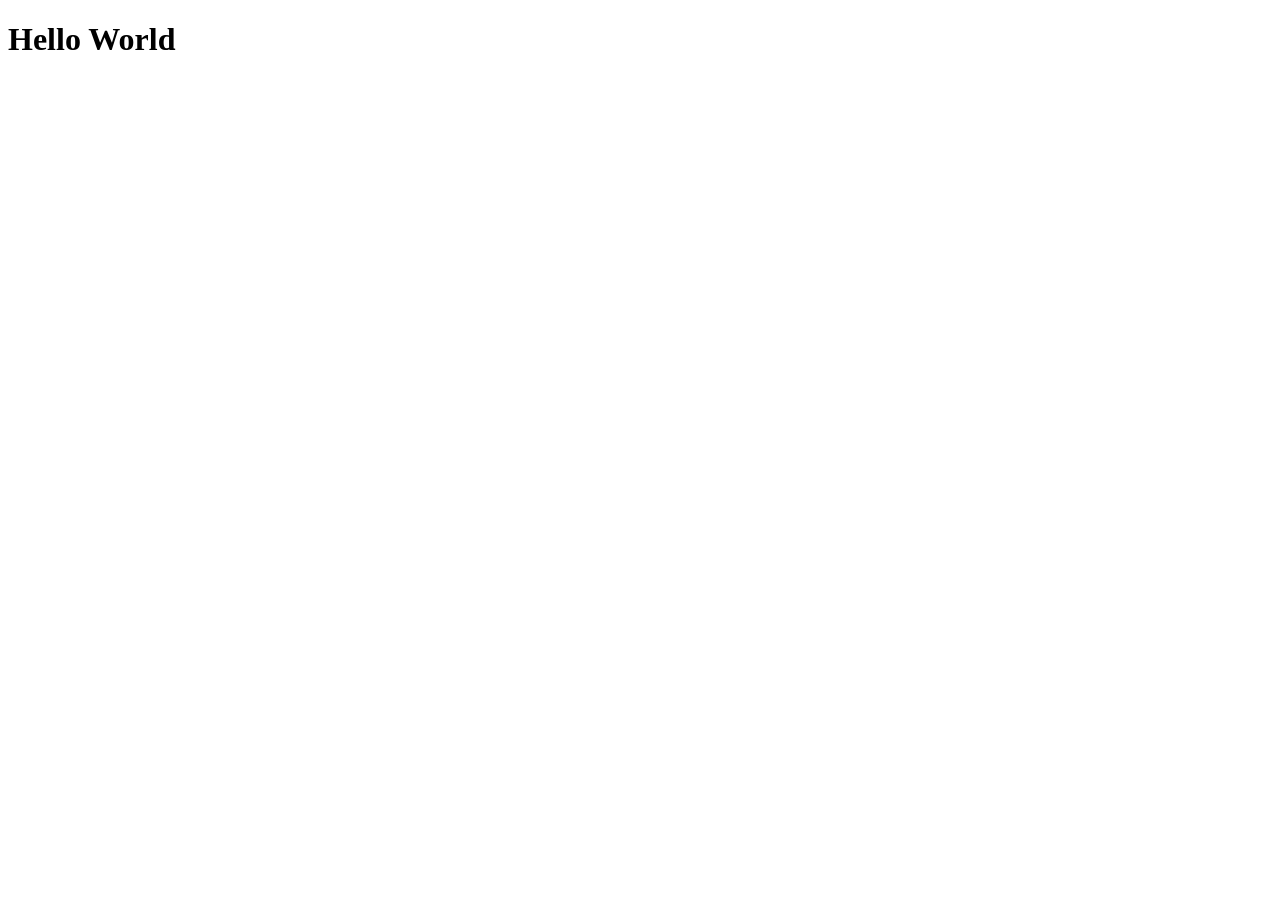
==== templates/index.html @ 84f8ea30 "primeiro commit" ====
<!DOCTYPE html>
<html lang="pt br">
<head>
    <meta charset="UTF-8">
    <meta name="viewport" content="width=device-width, initial-scale=1.0">
    <title>EcoHub</title>
</head>
<body>
    <h1>Hello World</h1>
</body>
</html>
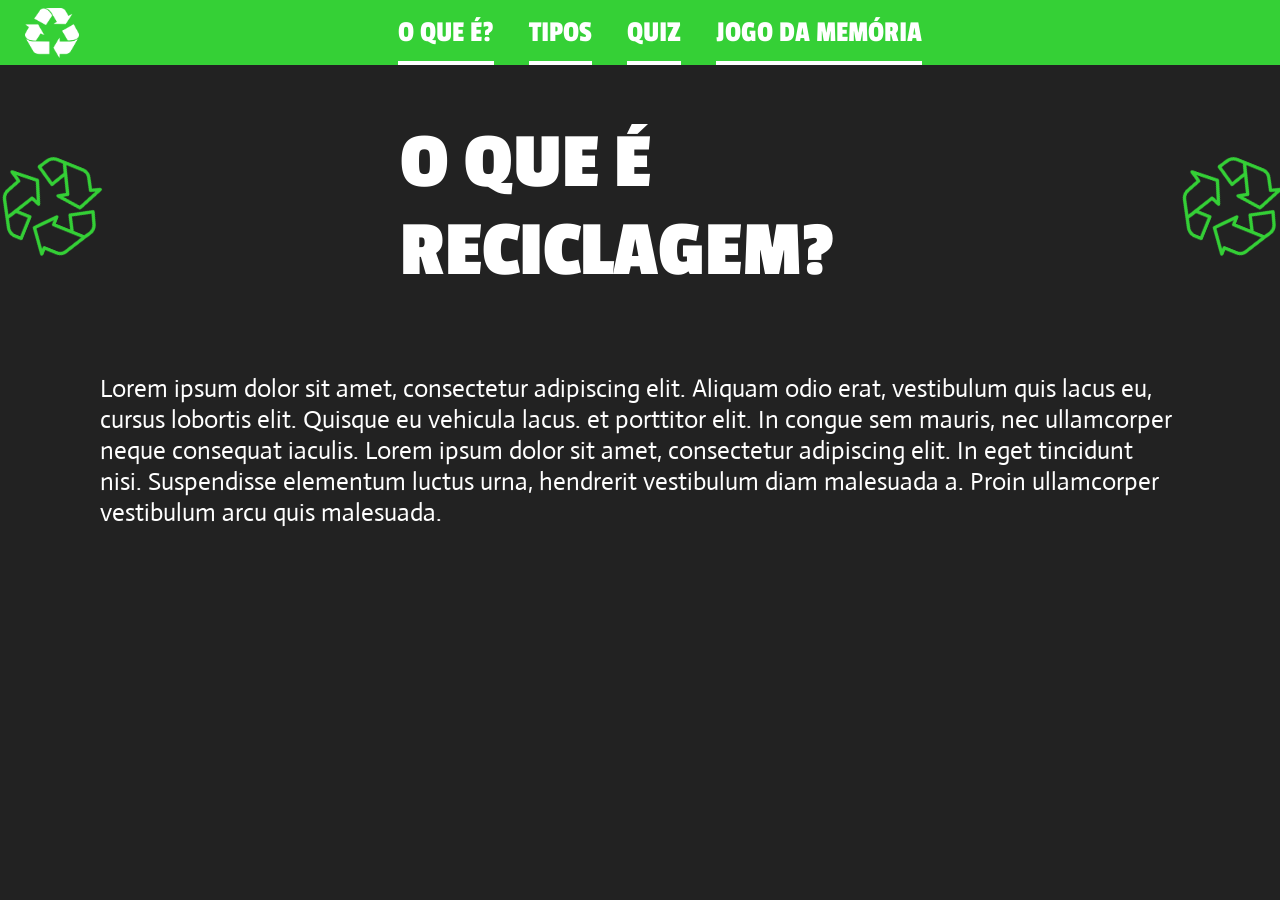
==== commit cd631c68: "segundo commit" ====
--- a/templates/index.html
+++ b/templates/index.html
@@ -1,11 +1,60 @@
 <!DOCTYPE html>
-<html lang="pt br">
+<html lang="pt-br">
+
 <head>
     <meta charset="UTF-8">
-    <meta name="viewport" content="width=device-width, initial-scale=1.0">
+    <meta name="viewport" content="width=device-width, initial-scale=1">
     <title>EcoHub</title>
+    <link rel="stylesheet" href="/style.css">
+    <script src="/script.js" defer></script>
+    <link rel="preconnect" href="https://fonts.googleapis.com">
+    <link rel="preconnect" href="https://fonts.gstatic.com" crossorigin>
+    <link href="https://fonts.googleapis.com/css2?family=Passion+One:wght@400;700;900&display=swap" rel="stylesheet">
+    <link rel="preconnect" href="https://fonts.googleapis.com">
+    <link rel="preconnect" href="https://fonts.gstatic.com" crossorigin>
+    <link href="https://fonts.googleapis.com/css2?family=Actor&display=swap" rel="stylesheet">
+
 </head>
+
 <body>
-    <h1>Hello World</h1>
+    <div class="navbar">
+        <img src="/img/recicle_logo.png" alt="logo" />
+        <nav>
+            <ul>
+                <li><a href="#">O QUE É?</a></li>
+                <li><a href="#">TIPOS</a></li>
+                <li><a href="/templates/quiz.html">QUIZ</a></li>
+                <li><a href="#">JOGO DA MEMÓRIA</a></li>
+            </ul>
+        </nav>
+    </div>
+
+
+    <div class="container">
+
+
+        <div class="title">
+            <img src="/img/recycle-sign.png" alt="recicle">
+            <h1>O QUE É RECICLAGEM?</h1>
+            <img src="/img/recycle-sign.png" alt="recicle" id="invert_recicle">
+        </div>
+
+
+        <div class="text">
+            
+            <p>Lorem ipsum dolor sit amet, consectetur adipiscing elit. Aliquam odio erat, vestibulum quis lacus eu,
+                cursus lobortis elit. Quisque eu vehicula lacus. et porttitor elit. In congue sem mauris, nec
+                ullamcorper neque consequat iaculis. Lorem ipsum dolor sit amet, consectetur adipiscing elit. In eget
+                tincidunt nisi. Suspendisse elementum luctus urna, hendrerit vestibulum diam malesuada a. Proin
+                ullamcorper vestibulum arcu quis malesuada.
+            </p>
+        </div>
+
+    </div>
+
+
+
+
 </body>
+
 </html>
--- a/style.css
+++ b/style.css
@@ -0,0 +1,161 @@
+body {
+    margin: 0;
+    padding: 0;
+    background-color: #222222;
+    
+}
+
+.navbar {
+    display: flex;
+    flex-direction: row;
+    justify-content: center;
+    align-items: center;
+    background-color: #35D036;
+}
+
+.navbar ul {
+    display: flex;
+    flex-direction: row;
+    gap: 35px;
+}
+
+.navbar ul li {
+    list-style: none;
+    font-family: "Passion One";
+}
+
+.navbar ul li a {
+    text-decoration: underline 4px solid white;
+    text-underline-offset: 20px;
+    color: white;
+    font-size: 30px;
+}
+
+.navbar img {
+    height: 50px;
+    position: absolute;
+    left: 25px;
+}
+
+
+.container{
+    display: flex;
+    flex-direction: column;
+    align-items: center;
+}
+
+
+.title{
+    font-family: "Passion One";
+    font-size: 40px;
+    color: white;
+    display: flex;
+    flex-direction: row;
+    align-items: center;
+    gap: 300px;
+    
+    
+}
+.title img{
+    height: 100px;
+    transform: rotateZ(22deg);
+}
+.invert_recicle img{
+    transform: rotateZ(-22deg);
+}
+
+
+
+.text{
+    color: white;
+    font-size: 25px;
+    font-family: "Actor";
+    margin: 0 100px 0 100px;
+}
+
+
+
+
+
+
+@media (max-width: 1024px) {
+    .navbar ul {
+        gap: 20px;
+    }
+
+    .navbar ul li a {
+        font-size: 20px;
+        text-underline-offset: 5px;
+    }
+
+    .navbar img {
+        height: 30px;
+        
+    }
+}
+
+
+
+
+
+
+@media (max-width: 768px) {
+    .navbar {
+        flex-direction: row;
+       
+    }
+
+    .navbar ul {
+        flex-direction: row;
+        /* menu vertical */
+        align-items: center;
+        gap: 10px;
+    }
+
+    .navbar ul li a {
+        font-size: 10px;
+        text-decoration: underline 2px solid white;
+        text-underline-offset: 3px;
+    }
+
+    .navbar img {
+        height: 25px;
+    }
+}
+
+
+
+
+
+
+
+
+
+
+
+@media (max-width: 412px) {
+    .navbar {
+        flex-direction: row;
+        align-items: center;
+      
+    }
+
+    .navbar ul {
+        flex-direction: row;
+   
+        align-items: center;
+        gap: 10px;
+    }
+
+    .navbar ul li a {
+        font-size: 7px;
+    }
+
+    .navbar ul {
+        gap: 7px;
+    }
+
+    .navbar img {
+        height: 15px;
+    }
+}
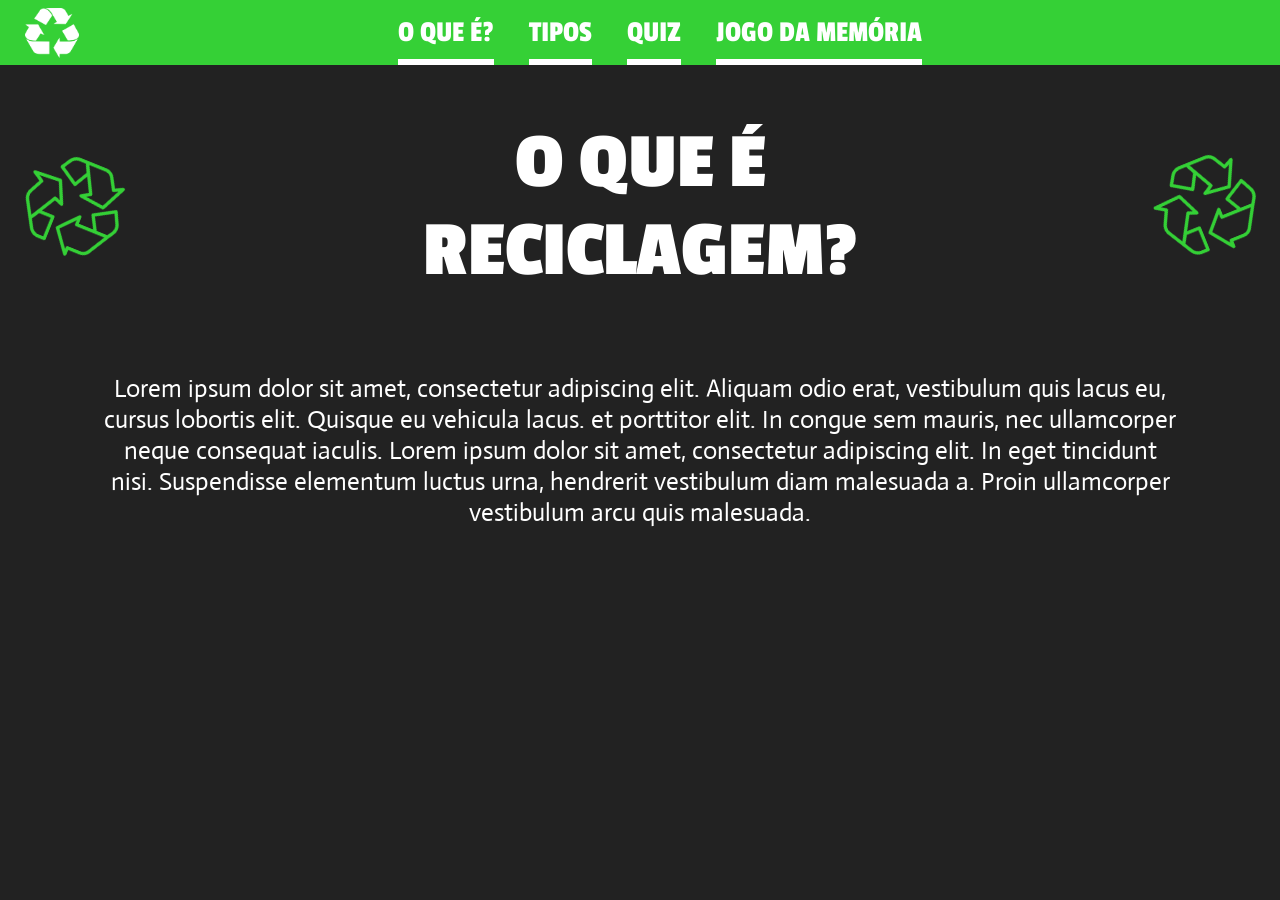
==== commit de90348f: "style" ====
--- a/templates/index.html
+++ b/templates/index.html
@@ -21,8 +21,30 @@
         <img src="/img/recicle_logo.png" alt="logo" />
         <nav>
             <ul>
-                <li><a href="#">O QUE É?</a></li>
-                <li><a href="#">TIPOS</a></li>
+                <li><a href="/templates/index.html">O QUE É?</a></li>
+
+
+
+                <li class="tipos">
+                    <a href="#">TIPOS</a>
+
+
+                    <div class="mega-menu">
+                        <a href="/templates/papel.html">PAPEL</a>
+                        <a href="/templates/metal.html">METAL</a>
+                        <a href="/templates/organico.html">ORGÂNICO</a>
+                        <a href="/templates/radioativo.html">RADIOATIVO</a>
+                        <a href="/templates/madeira.html">MADEIRA</a>
+                        <a href="/templates/plastico.html">PLÁSTICO</a>
+                        <a href="/templates/vidro.html">VIDRO</a>
+                        <a href="/templates/saude.html">SAÚDE</a>
+                        <a href="/templates/pilha.html">PILHAS E BATERIAS</a>
+                        <a href="/templates/naoreciclavel.html">NÃO RECICLÁVEL</a>
+                    </div>
+                </li>
+
+
+
                 <li><a href="/templates/quiz.html">QUIZ</a></li>
                 <li><a href="#">JOGO DA MEMÓRIA</a></li>
             </ul>
@@ -41,7 +63,7 @@
 
 
         <div class="text">
-            
+
             <p>Lorem ipsum dolor sit amet, consectetur adipiscing elit. Aliquam odio erat, vestibulum quis lacus eu,
                 cursus lobortis elit. Quisque eu vehicula lacus. et porttitor elit. In congue sem mauris, nec
                 ullamcorper neque consequat iaculis. Lorem ipsum dolor sit amet, consectetur adipiscing elit. In eget
--- a/style.css
+++ b/style.css
@@ -2,7 +2,7 @@
     margin: 0;
     padding: 0;
     background-color: #222222;
-    
+
 }
 
 .navbar {
@@ -25,8 +25,8 @@
 }
 
 .navbar ul li a {
-    text-decoration: underline 4px solid white;
-    text-underline-offset: 20px;
+    text-decoration: underline 6px solid white;
+    text-underline-offset: 18px;
     color: white;
     font-size: 30px;
 }
@@ -37,15 +37,51 @@
     left: 25px;
 }
 
-
-.container{
+.mega-menu {
+    position: absolute;
+    top: 100%;
+    left: 50%;
+    transform: translateX(-50%);
+    
+    width: 700px;
+    background: #6b6b6b;
+    border-radius: 15px;
+    padding: 20px;
+
+    display: none;
+
+    grid-template-columns: repeat(5, 1fr);
+    gap: 15px;
+}
+
+/* mostrar ao passar o mouse */
+.tipos:hover .mega-menu {
+    display: grid;
+}
+
+/* itens */
+.mega-menu a {
+    color: white;
+    font-size: 18px;
+    padding: 5px;
+    text-align: center;
+}
+
+
+
+
+
+
+
+.container {
     display: flex;
     flex-direction: column;
     align-items: center;
-}
-
-
-.title{
+    padding: 0 100px 0 100px;
+}
+
+
+.title {
     font-family: "Passion One";
     font-size: 40px;
     color: white;
@@ -53,109 +89,187 @@
     flex-direction: row;
     align-items: center;
     gap: 300px;
-    
-    
-}
-.title img{
+    text-align: center;
+
+
+}
+
+.title img {
     height: 100px;
     transform: rotateZ(22deg);
 }
-.invert_recicle img{
+
+#invert_recicle {
     transform: rotateZ(-22deg);
 }
 
 
 
-.text{
+.text {
     color: white;
     font-size: 25px;
     font-family: "Actor";
-    margin: 0 100px 0 100px;
-}
-
-
-
-
-
-
-@media (max-width: 1024px) {
-    .navbar ul {
+    text-align: center;
+}
+
+
+
+
+
+
+
+
+
+@media (max-width: 1100px) {
+    .navbar ul {
+        gap: 25px;
+    }
+
+    .navbar ul li a {
+        font-size: 42px;
+        text-decoration: underline 7px solid white;
+        text-underline-offset: 18px;
+    }
+
+    .navbar img {
+        height: 60px;
+        position: absolute;
+        left: 10px;
+    }
+
+    .container {
+        padding: 0 30px 0 30px;
+    }
+
+    .title {
+
+        gap: 100px;
+        font-size: 40px;
+
+    }
+
+    .title img {
+        height: 120px;
+        transform: rotateZ(22deg);
+    }
+
+    .text {
+        font-size: 35px;
+    }
+
+}
+
+
+
+
+@media (max-width: 768px) {
+    .navbar {
+        flex-direction: row;
+        align-items: center;
+
+    }
+
+    .navbar ul {
+        flex-direction: row;
+
+        align-items: center;
         gap: 20px;
     }
 
     .navbar ul li a {
-        font-size: 20px;
-        text-underline-offset: 5px;
+        font-size: 21px;
+        text-decoration: underline 4px solid white;
+        text-underline-offset: 17px;
+    }
+
+    .navbar ul {
+        gap: 20px;
     }
 
     .navbar img {
         height: 30px;
-        
-    }
-}
-
-
-
-
-
-
-@media (max-width: 768px) {
+        position: absolute;
+        left: 5px;
+    }
+
+    .container {
+        padding: 0 20px 0 20px;
+    }
+
+    .title {
+
+        gap: 20px;
+        font-size: 17px;
+
+    }
+
+    .title img {
+        height: 50px;
+        transform: rotateZ(22deg);
+    }
+
+    .text {
+        font-size: 16px;
+    }
+}
+
+
+
+
+
+
+
+
+
+
+
+@media (max-width: 412px) {
     .navbar {
         flex-direction: row;
-       
-    }
-
-    .navbar ul {
-        flex-direction: row;
-        /* menu vertical */
+        align-items: center;
+
+    }
+
+    .navbar ul {
+        flex-direction: row;
+
         align-items: center;
         gap: 10px;
     }
 
     .navbar ul li a {
-        font-size: 10px;
-        text-decoration: underline 2px solid white;
-        text-underline-offset: 3px;
+        font-size: 15px;
+        text-decoration: underline 3px solid white;
+        text-underline-offset: 17px;
+    }
+
+    .navbar ul {
+        gap: 10px;
     }
 
     .navbar img {
         height: 25px;
-    }
-}
-
-
-
-
-
-
-
-
-
-
-
-@media (max-width: 412px) {
-    .navbar {
-        flex-direction: row;
-        align-items: center;
-      
-    }
-
-    .navbar ul {
-        flex-direction: row;
-   
-        align-items: center;
-        gap: 10px;
-    }
-
-    .navbar ul li a {
-        font-size: 7px;
-    }
-
-    .navbar ul {
-        gap: 7px;
-    }
-
-    .navbar img {
-        height: 15px;
+        position: absolute;
+        left: 5px;
+    }
+
+    .container {
+        padding: 0 20px 0 20px;
+    }
+
+    .title {
+
+        gap: 50px;
+        font-size: 12px;
+
+    }
+
+    .title img {
+        height: 25px;
+        transform: rotateZ(22deg);
+    }
+
+    .text {
+        font-size: 10px;
     }
 }
